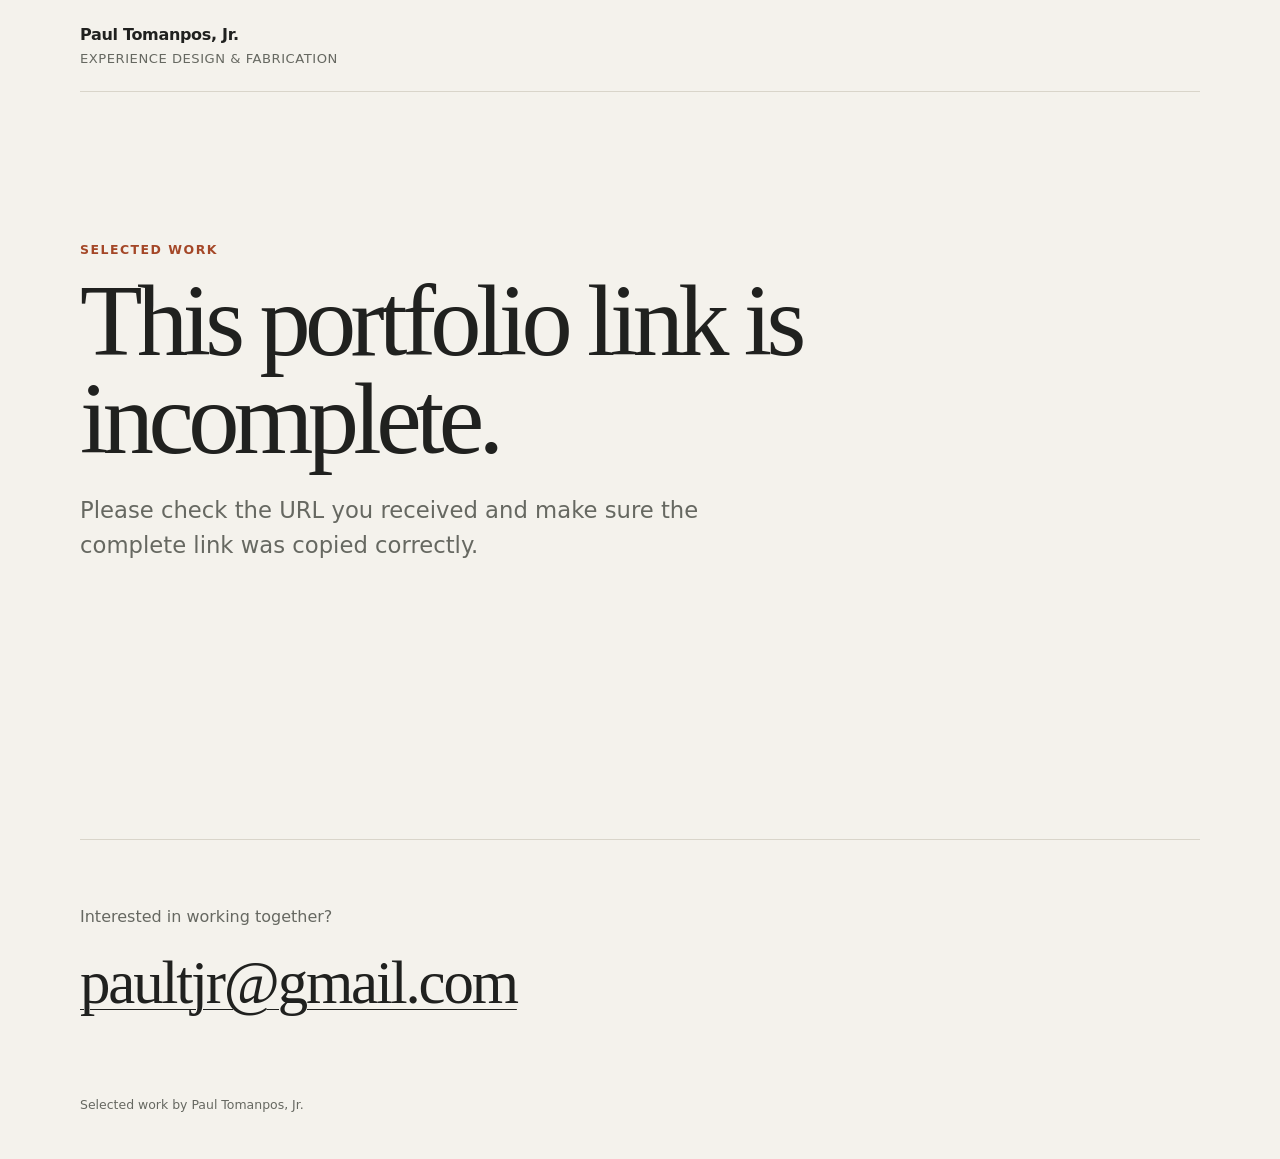
==== index.html @ f03edf4c "Set closed portfolio fallback message" ====
<!doctype html>
<html lang="en">
  <head>
    <meta charset="utf-8">
    <meta name="viewport" content="width=device-width, initial-scale=1">
    <meta name="description" content="Selected experience design and fabrication work by Paul Tomanpos, Jr.">
    <title>Selected Work — Paul Tomanpos, Jr.</title>
    <link rel="stylesheet" href="portfolio/styles.css">
    <script src="portfolio/projects.js" defer></script>
    <script src="portfolio/app.js" defer></script>
  </head>
  <body>
    <header class="site-header">
      <a class="identity" href="./" aria-label="Paul Tomanpos, Jr. — selected work">
        <span class="identity__name">Paul Tomanpos, Jr.</span>
        <span class="identity__role">Experience Design &amp; Fabrication</span>
      </a>
    </header>

    <main>
      <section class="intro" aria-labelledby="portfolio-title">
        <p class="eyebrow">Selected work</p>
        <h1 id="portfolio-title">This portfolio link is incomplete.</h1>
        <p id="portfolio-summary" class="intro__summary">
          Please check the URL you received and make sure the complete link was copied correctly.
        </p>
      </section>

      <section id="project-list" class="projects" aria-label="Portfolio projects"></section>
      <noscript>
        <p class="noscript">JavaScript is required to load a curated portfolio from this link.</p>
      </noscript>
    </main>

    <footer class="site-footer">
      <p>Interested in working together?</p>
      <a href="mailto:paultjr@gmail.com">paultjr@gmail.com</a>
      <p class="site-footer__credit">Selected work by Paul Tomanpos, Jr.</p>
    </footer>
  </body>
</html>
---- portfolio/styles.css ----
:root {
  color-scheme: light;
  --ink: #20211f;
  --muted: #666861;
  --paper: #f4f2ec;
  --card: #fffefa;
  --line: #d9d5ca;
  --accent: #a44727;
  --accent-soft: #f1dfd5;
  --max-width: 1120px;
}

* {
  box-sizing: border-box;
}

html {
  scroll-behavior: smooth;
}

body {
  margin: 0;
  background: var(--paper);
  color: var(--ink);
  font-family: Inter, ui-sans-serif, system-ui, -apple-system, BlinkMacSystemFont, "Segoe UI", sans-serif;
  line-height: 1.6;
  text-rendering: optimizeLegibility;
}

a {
  color: inherit;
}

.site-header,
main,
.site-footer {
  width: min(calc(100% - 40px), var(--max-width));
  margin-inline: auto;
}

.site-header {
  display: flex;
  align-items: center;
  min-height: 92px;
  border-bottom: 1px solid var(--line);
}

.identity {
  display: inline-flex;
  flex-direction: column;
  text-decoration: none;
}

.identity__name {
  font-weight: 750;
  letter-spacing: -0.02em;
}

.identity__role {
  color: var(--muted);
  font-size: 0.82rem;
  letter-spacing: 0.04em;
  text-transform: uppercase;
}

.intro {
  max-width: 880px;
  padding: clamp(72px, 12vw, 148px) 0 clamp(64px, 9vw, 108px);
}

.eyebrow,
.project__meta {
  margin: 0 0 12px;
  color: var(--accent);
  font-size: 0.78rem;
  font-weight: 750;
  letter-spacing: 0.12em;
  text-transform: uppercase;
}

h1,
h2,
p {
  margin-top: 0;
}

h1 {
  max-width: 760px;
  margin-bottom: 24px;
  font-family: Georgia, "Times New Roman", serif;
  font-size: clamp(3rem, 8vw, 6.8rem);
  font-weight: 500;
  letter-spacing: -0.055em;
  line-height: 0.96;
}

.intro__summary {
  max-width: 690px;
  margin-bottom: 0;
  color: var(--muted);
  font-size: clamp(1.1rem, 2vw, 1.42rem);
  line-height: 1.55;
}

.projects {
  display: grid;
  gap: clamp(72px, 11vw, 136px);
  padding-bottom: clamp(96px, 14vw, 168px);
}

.noscript {
  margin-bottom: 80px;
  padding: 20px;
  border: 1px solid var(--line);
  background: var(--card);
}

.project {
  display: grid;
  grid-template-columns: minmax(0, 1.25fr) minmax(300px, 0.75fr);
  gap: clamp(32px, 6vw, 72px);
  align-items: center;
}

.project:nth-child(even) .project__image-wrap {
  order: 2;
}

.project__image-wrap {
  overflow: hidden;
  aspect-ratio: 4 / 3;
  background: #dedbd3;
  border-radius: 2px;
}

.project__image {
  display: block;
  width: 100%;
  height: 100%;
  object-fit: cover;
}

.project__content h2 {
  max-width: 500px;
  margin-bottom: 12px;
  font-family: Georgia, "Times New Roman", serif;
  font-size: clamp(2rem, 4vw, 3.6rem);
  font-weight: 500;
  letter-spacing: -0.04em;
  line-height: 1.04;
}

.project__content > p:not(.project__meta) {
  color: #454741;
}

.project__capabilities {
  display: flex;
  flex-wrap: wrap;
  gap: 7px;
  margin: 26px 0 0;
  padding: 0;
  list-style: none;
}

.project__capabilities li {
  padding: 5px 9px;
  border: 1px solid var(--line);
  border-radius: 999px;
  color: #555750;
  font-size: 0.72rem;
  line-height: 1.25;
}

.project__video-wrap {
  margin: 28px 0 0;
}

.project__video {
  display: block;
  width: 100%;
  aspect-ratio: 16 / 9;
  border-radius: 2px;
  background: #dedbd3;
  object-fit: cover;
}

.project__video-wrap figcaption {
  margin-top: 8px;
  color: var(--muted);
  font-size: 0.78rem;
  letter-spacing: 0.08em;
  text-transform: uppercase;
}

.project__status {
  display: inline-block;
  margin-bottom: 24px;
  padding: 4px 9px;
  background: #e5e4de;
  border-radius: 999px;
  color: #595b55;
  font-size: 0.72rem;
  font-weight: 700;
  letter-spacing: 0.08em;
  text-transform: uppercase;
}

.project__status--ongoing {
  background: var(--accent-soft);
  color: #84381f;
}

.site-footer {
  padding: 64px 0 44px;
  border-top: 1px solid var(--line);
}

.site-footer > p:first-child {
  margin-bottom: 4px;
  color: var(--muted);
}

.site-footer > a {
  font-family: Georgia, "Times New Roman", serif;
  font-size: clamp(1.8rem, 5vw, 3.8rem);
  letter-spacing: -0.035em;
  text-decoration-thickness: 1px;
  text-underline-offset: 6px;
}

.site-footer__credit {
  margin: 64px 0 0;
  color: var(--muted);
  font-size: 0.78rem;
}

@media (max-width: 760px) {
  .site-header,
  main,
  .site-footer {
    width: min(calc(100% - 28px), var(--max-width));
  }

  .project {
    grid-template-columns: 1fr;
  }

  .project:nth-child(even) .project__image-wrap {
    order: initial;
  }

  .project__image-wrap {
    aspect-ratio: 5 / 4;
  }
}

@media (prefers-reduced-motion: reduce) {
  html {
    scroll-behavior: auto;
  }
}
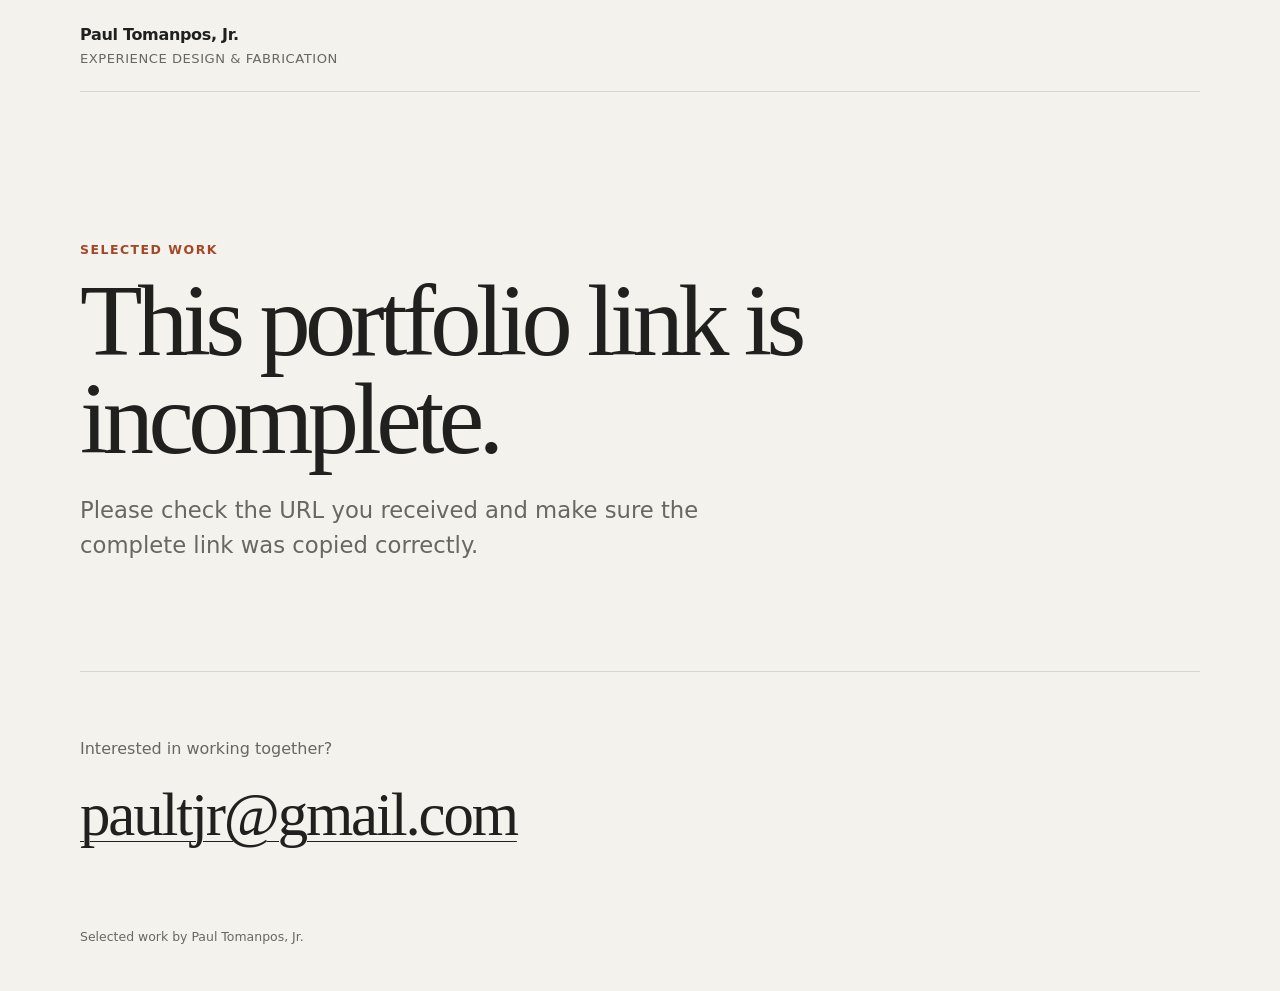
==== commit b6941e3f: "Bust portfolio asset cache for Joey collection" ====
--- a/index.html
+++ b/index.html
@@ -6,8 +6,8 @@
     <meta name="description" content="Selected experience design and fabrication work by Paul Tomanpos, Jr.">
     <title>Selected Work — Paul Tomanpos, Jr.</title>
     <link rel="stylesheet" href="portfolio/styles.css">
-    <script src="portfolio/projects.js" defer></script>
-    <script src="portfolio/app.js" defer></script>
+    <script src="portfolio/projects.js?v=20261106-joey" defer></script>
+    <script src="portfolio/app.js?v=20261106-joey" defer></script>
   </head>
   <body>
     <header class="site-header">
@@ -15,6 +15,7 @@
         <span class="identity__name">Paul Tomanpos, Jr.</span>
         <span class="identity__role">Experience Design &amp; Fabrication</span>
       </a>
+      <p id="portfolio-audience" class="site-header__audience" hidden></p>
     </header>
 
     <main>
--- a/portfolio/styles.css
+++ b/portfolio/styles.css
@@ -63,9 +63,27 @@
   text-transform: uppercase;
 }
 
+.site-header__audience {
+  max-width: 440px;
+  margin: 0 0 0 auto;
+  color: #666861;
+  font-size: 0.74rem;
+  font-weight: 750;
+  letter-spacing: 0.1em;
+  line-height: 1.4;
+  text-align: right;
+  text-transform: uppercase;
+}
+
 .intro {
-  max-width: 880px;
+  position: relative;
+  isolation: isolate;
   padding: clamp(72px, 12vw, 148px) 0 clamp(64px, 9vw, 108px);
+}
+
+.intro > :not(.intro__word-cloud) {
+  position: relative;
+  z-index: 1;
 }
 
 .eyebrow,
@@ -94,6 +112,10 @@
   line-height: 0.96;
 }
 
+.intro__title-line {
+  display: block;
+}
+
 .intro__summary {
   max-width: 690px;
   margin-bottom: 0;
@@ -102,10 +124,57 @@
   line-height: 1.55;
 }
 
+.intro__word-cloud {
+  position: absolute;
+  z-index: 0;
+  top: clamp(42px, 7vw, 82px);
+  right: clamp(-28px, -2vw, -8px);
+  display: flex;
+  width: min(73.5%, 795px);
+  flex-wrap: wrap;
+  gap: clamp(5px, 0.75vw, 10px) clamp(9px, 1.15vw, 16px);
+  align-content: flex-start;
+  align-items: baseline;
+  justify-content: flex-end;
+  overflow: visible;
+  color: var(--accent);
+  line-height: 1;
+  opacity: 0.14;
+  pointer-events: none;
+  text-align: right;
+  user-select: none;
+}
+
+.intro__word-cloud-term {
+  position: relative;
+  margin-inline: -2px;
+  font-family: "Avenir Next", Avenir, "Helvetica Neue", Helvetica, Arial, sans-serif;
+  font-size: clamp(0.96rem, calc(0.81rem + var(--term-score) * 0.33vw), 1.68rem);
+  font-weight: 400;
+  letter-spacing: 0.012em;
+  opacity: var(--term-opacity);
+  transform: translate(var(--term-shift-x), var(--term-shift-y)) scale(var(--term-scale));
+  transform-origin: center;
+  text-transform: uppercase;
+  white-space: nowrap;
+}
+
+.intro__word-cloud-term:nth-child(3n + 2) {
+  color: #3f413d;
+}
+
+.intro__word-cloud-term:nth-child(5n) {
+  color: #8b8d87;
+}
+
 .projects {
   display: grid;
   gap: clamp(72px, 11vw, 136px);
   padding-bottom: clamp(96px, 14vw, 168px);
+}
+
+.projects:empty {
+  padding-bottom: 0;
 }
 
 .noscript {
@@ -117,27 +186,153 @@
 
 .project {
   display: grid;
-  grid-template-columns: minmax(0, 1.25fr) minmax(300px, 0.75fr);
+  grid-template-columns: minmax(0, 1.08fr) minmax(320px, 0.92fr);
   gap: clamp(32px, 6vw, 72px);
   align-items: center;
 }
 
-.project:nth-child(even) .project__image-wrap {
+.project:nth-child(even) {
+  grid-template-columns: minmax(320px, 0.92fr) minmax(0, 1.08fr);
+}
+
+.project:nth-child(even) .project__media-slider {
   order: 2;
 }
 
-.project__image-wrap {
+.project--pocket-portfolio {
+  grid-template-columns: minmax(280px, 0.72fr) minmax(0, 1.28fr);
+}
+
+.project--pocket-portfolio .project__media-track {
+  aspect-ratio: auto;
+}
+
+.project--dayspring-events {
+  grid-template-columns: repeat(2, minmax(0, 1fr));
+}
+
+.project__media-slider {
   overflow: hidden;
-  aspect-ratio: 4 / 3;
+  border-radius: 2px;
+}
+
+.project__media-track {
+  aspect-ratio: 1;
+  width: 100%;
   background: #dedbd3;
-  border-radius: 2px;
-}
-
-.project__image {
+}
+
+.project__media-item {
+  position: relative;
+  width: 100%;
+  height: 100%;
+  min-width: 0;
+  min-height: 0;
+  margin: 0;
+  overflow: hidden;
+  background: #dedbd3;
+}
+
+.project__media-item[hidden] {
+  display: none;
+}
+
+.project__media {
   display: block;
   width: 100%;
   height: 100%;
   object-fit: cover;
+}
+
+.project__media--contain {
+  object-fit: contain;
+}
+
+.project__media--video {
+  background: var(--ink);
+  object-fit: contain;
+}
+
+.project__link {
+  display: inline-block;
+  margin-top: 1.2rem;
+  padding-bottom: .2rem;
+  border-bottom: 1px solid currentColor;
+  color: var(--accent);
+  font-size: .78rem;
+  letter-spacing: .06em;
+  text-decoration: none;
+  text-transform: uppercase;
+}
+
+.project__media-nav {
+  display: inline-grid;
+  place-items: center;
+  flex: 0 0 42px;
+  width: 42px;
+  min-width: 42px;
+  max-width: 42px;
+  height: 42px;
+  min-height: 42px;
+  padding: 0;
+  border: 1px solid #b8b5ad;
+  border-radius: 999px;
+  background: white;
+  color: var(--ink);
+  cursor: pointer;
+  font: inherit;
+  font-size: 1.2rem;
+  font-weight: 750;
+  line-height: 1;
+  transition: background 160ms ease, border-color 160ms ease;
+}
+
+.project__media-nav:hover,
+.project__media-nav:focus-visible {
+  border-color: var(--ink);
+  background: #eeeae2;
+}
+
+.project__media-nav:focus-visible {
+  outline: 2px solid var(--accent);
+  outline-offset: 2px;
+}
+
+.project__media-controls {
+  display: grid;
+  grid-template-columns: 1fr auto 1fr;
+  gap: 12px;
+  align-items: center;
+  padding: 12px 0 2px;
+}
+
+.project__media-nav--previous {
+  justify-self: start;
+}
+
+.project__media-nav--next {
+  justify-self: end;
+}
+
+.project__media-position {
+  color: var(--muted);
+  font-size: 0.75rem;
+  font-variant-numeric: tabular-nums;
+  font-weight: 700;
+  letter-spacing: 0.08em;
+}
+
+.project__media-item figcaption {
+  position: absolute;
+  right: 8px;
+  bottom: 8px;
+  padding: 4px 7px;
+  border-radius: 2px;
+  background: rgb(32 33 31 / 82%);
+  color: white;
+  font-size: 0.62rem;
+  letter-spacing: 0.06em;
+  text-transform: uppercase;
 }
 
 .project__content h2 {
@@ -170,27 +365,6 @@
   color: #555750;
   font-size: 0.72rem;
   line-height: 1.25;
-}
-
-.project__video-wrap {
-  margin: 28px 0 0;
-}
-
-.project__video {
-  display: block;
-  width: 100%;
-  aspect-ratio: 16 / 9;
-  border-radius: 2px;
-  background: #dedbd3;
-  object-fit: cover;
-}
-
-.project__video-wrap figcaption {
-  margin-top: 8px;
-  color: var(--muted);
-  font-size: 0.78rem;
-  letter-spacing: 0.08em;
-  text-transform: uppercase;
 }
 
 .project__status {
@@ -211,6 +385,163 @@
   color: #84381f;
 }
 
+.related-projects {
+  display: grid;
+  grid-template-columns: repeat(2, minmax(0, 1fr));
+  gap: clamp(40px, 7vw, 88px);
+  padding: 0 0 clamp(96px, 14vw, 168px);
+  border-top: 1px solid var(--line);
+}
+
+.related-projects__intro {
+  padding-top: clamp(56px, 8vw, 88px);
+}
+
+.related-projects__intro h2 {
+  margin-bottom: 18px;
+  font-family: Georgia, "Times New Roman", serif;
+  font-size: clamp(2.2rem, 5vw, 4.2rem);
+  font-weight: 500;
+  letter-spacing: -0.045em;
+  line-height: 1;
+}
+
+.related-projects__intro > p:last-child {
+  color: var(--muted);
+}
+
+.related-projects__list {
+  display: grid;
+}
+
+.related-project {
+  padding: clamp(36px, 5vw, 56px) 0;
+  border-bottom: 1px solid var(--line);
+}
+
+.related-project--with-media {
+  display: block;
+}
+
+.related-project--with-media .related-project__content {
+  width: 100%;
+}
+
+.related-project__media-slider {
+  width: 100%;
+  margin-bottom: clamp(28px, 4vw, 44px);
+  overflow: hidden;
+  border-radius: 2px;
+}
+
+.related-project__media-track {
+  aspect-ratio: 4 / 3;
+  background: #dedbd3;
+}
+
+.related-project__media-item {
+  width: 100%;
+  height: 100%;
+  margin: 0;
+}
+
+.related-project__media-item[hidden] {
+  display: none;
+}
+
+.related-project__media-item img {
+  display: block;
+  width: 100%;
+  height: 100%;
+  object-fit: cover;
+}
+
+.related-project__media-item img.related-project__media--contain {
+  object-fit: contain;
+}
+
+.related-project h3 {
+  margin: 0 0 12px;
+  font-family: Georgia, "Times New Roman", serif;
+  font-size: clamp(1.45rem, 3vw, 2.2rem);
+  font-weight: 500;
+  letter-spacing: -0.025em;
+  line-height: 1.15;
+}
+
+.related-project__meta {
+  margin: 0 0 10px;
+  color: var(--accent);
+  font-size: 0.74rem;
+  font-weight: 750;
+  letter-spacing: 0.09em;
+  line-height: 1.45;
+  text-transform: uppercase;
+}
+
+.related-project__content > p:not(.related-project__meta) {
+  margin-bottom: 14px;
+  color: #454741;
+}
+
+.related-project__highlights {
+  display: grid;
+  gap: 7px;
+  margin: 22px 0;
+  padding-left: 1.2rem;
+  color: #454741;
+}
+
+.related-project__highlights li::marker {
+  color: var(--accent);
+}
+
+.related-project__status {
+  display: inline-block;
+  margin: 0 0 14px;
+  padding: 4px 9px;
+  border-radius: 999px;
+  background: #e5e4de;
+  color: #595b55;
+  font-size: 0.68rem;
+  font-weight: 750;
+  letter-spacing: 0.08em;
+  text-transform: uppercase;
+}
+
+.related-project__status--ongoing {
+  background: var(--accent-soft);
+  color: #84381f;
+}
+
+.related-project__capabilities {
+  display: flex;
+  flex-wrap: wrap;
+  gap: 7px;
+  margin: 20px 0 16px;
+  padding: 0;
+  list-style: none;
+}
+
+.related-project__capabilities li {
+  padding: 6px 10px;
+  border: 1px solid #c9a693;
+  border-radius: 999px;
+  background: #f4e8e1;
+  color: #713a28;
+  font-size: 0.72rem;
+  font-weight: 700;
+  line-height: 1.25;
+}
+
+.related-project__link {
+  color: var(--accent);
+  font-size: 0.86rem;
+  font-weight: 750;
+  text-decoration-thickness: 1px;
+  text-underline-offset: 4px;
+}
+
 .site-footer {
   padding: 64px 0 44px;
   border-top: 1px solid var(--line);
@@ -242,17 +573,49 @@
     width: min(calc(100% - 28px), var(--max-width));
   }
 
+  .site-header__audience {
+    width: 48%;
+    min-width: 0;
+    max-width: 48%;
+    font-size: 0.62rem;
+    letter-spacing: 0.07em;
+    overflow-wrap: anywhere;
+  }
+
   .project {
     grid-template-columns: 1fr;
   }
 
-  .project:nth-child(even) .project__image-wrap {
+  .intro__word-cloud {
+    top: 34px;
+    right: -8px;
+    width: 92%;
+    gap: 5px 9px;
+    opacity: 0.09;
+  }
+
+  .intro__word-cloud-term {
+    font-size: clamp(0.84rem, calc(0.75rem + var(--term-score) * 0.48vw), 1.29rem);
+  }
+
+  .project:nth-child(even) {
+    grid-template-columns: 1fr;
+  }
+
+  .project--pocket-portfolio,
+  .project--dayspring-events {
+    grid-template-columns: 1fr;
+  }
+
+  .project:nth-child(even) .project__media-slider {
     order: initial;
   }
 
-  .project__image-wrap {
-    aspect-ratio: 5 / 4;
-  }
+  .related-projects {
+    grid-template-columns: 1fr;
+    gap: 0;
+  }
+
 }
 
 @media (prefers-reduced-motion: reduce) {
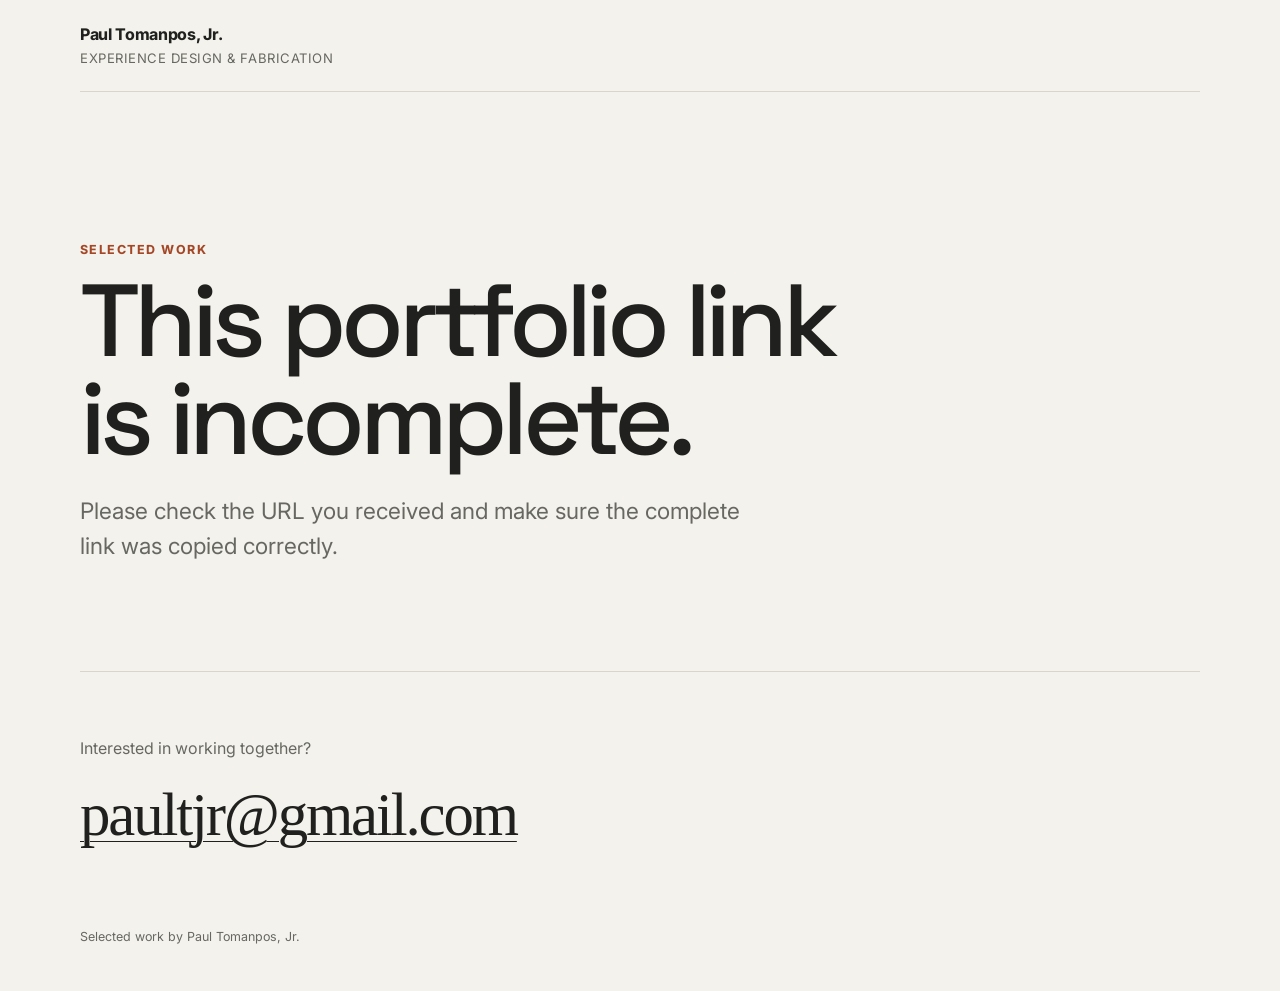
==== commit 2bfa2f09: "Refresh selected-work typography" ====
--- a/index.html
+++ b/index.html
@@ -5,9 +5,9 @@
     <meta name="viewport" content="width=device-width, initial-scale=1">
     <meta name="description" content="Selected experience design and fabrication work by Paul Tomanpos, Jr.">
     <title>Selected Work — Paul Tomanpos, Jr.</title>
-    <link rel="stylesheet" href="portfolio/styles.css">
-    <script src="portfolio/projects.js?v=20261106-joey" defer></script>
-    <script src="portfolio/app.js?v=20261106-joey" defer></script>
+    <link rel="stylesheet" href="portfolio/styles.css?v=20261110-fonts">
+    <script src="portfolio/projects.js?v=20261110-marathon-matchwell" defer></script>
+    <script src="portfolio/app.js?v=20261110-marathon-matchwell" defer></script>
   </head>
   <body>
     <header class="site-header">
--- a/portfolio/styles.css
+++ b/portfolio/styles.css
@@ -1,3 +1,5 @@
+@import url("https://fonts.googleapis.com/css2?family=Inter:wght@400;500;600;700;800&family=Space+Grotesk:wght@400;500;600;700&display=swap");
+
 :root {
   color-scheme: light;
   --ink: #20211f;
@@ -22,7 +24,7 @@
   margin: 0;
   background: var(--paper);
   color: var(--ink);
-  font-family: Inter, ui-sans-serif, system-ui, -apple-system, BlinkMacSystemFont, "Segoe UI", sans-serif;
+  font-family: "Inter", ui-sans-serif, system-ui, -apple-system, BlinkMacSystemFont, "Segoe UI", sans-serif;
   line-height: 1.6;
   text-rendering: optimizeLegibility;
 }
@@ -105,7 +107,7 @@
 h1 {
   max-width: 760px;
   margin-bottom: 24px;
-  font-family: Georgia, "Times New Roman", serif;
+  font-family: "Space Grotesk", "Inter", ui-sans-serif, system-ui, sans-serif;
   font-size: clamp(3rem, 8vw, 6.8rem);
   font-weight: 500;
   letter-spacing: -0.055em;
@@ -148,7 +150,7 @@
 .intro__word-cloud-term {
   position: relative;
   margin-inline: -2px;
-  font-family: "Avenir Next", Avenir, "Helvetica Neue", Helvetica, Arial, sans-serif;
+  font-family: "Inter", ui-sans-serif, system-ui, sans-serif;
   font-size: clamp(0.96rem, calc(0.81rem + var(--term-score) * 0.33vw), 1.68rem);
   font-weight: 400;
   letter-spacing: 0.012em;
@@ -251,6 +253,10 @@
 .project__media--video {
   background: var(--ink);
   object-fit: contain;
+}
+
+.project__media--embed {
+  border: 0;
 }
 
 .project__link {
@@ -338,7 +344,7 @@
 .project__content h2 {
   max-width: 500px;
   margin-bottom: 12px;
-  font-family: Georgia, "Times New Roman", serif;
+  font-family: "Space Grotesk", "Inter", ui-sans-serif, system-ui, sans-serif;
   font-size: clamp(2rem, 4vw, 3.6rem);
   font-weight: 500;
   letter-spacing: -0.04em;
@@ -460,6 +466,13 @@
   object-fit: contain;
 }
 
+.related-project__media-item iframe.related-project__media--embed {
+  display: block;
+  width: 100%;
+  height: 100%;
+  border: 0;
+}
+
 .related-project h3 {
   margin: 0 0 12px;
   font-family: Georgia, "Times New Roman", serif;
